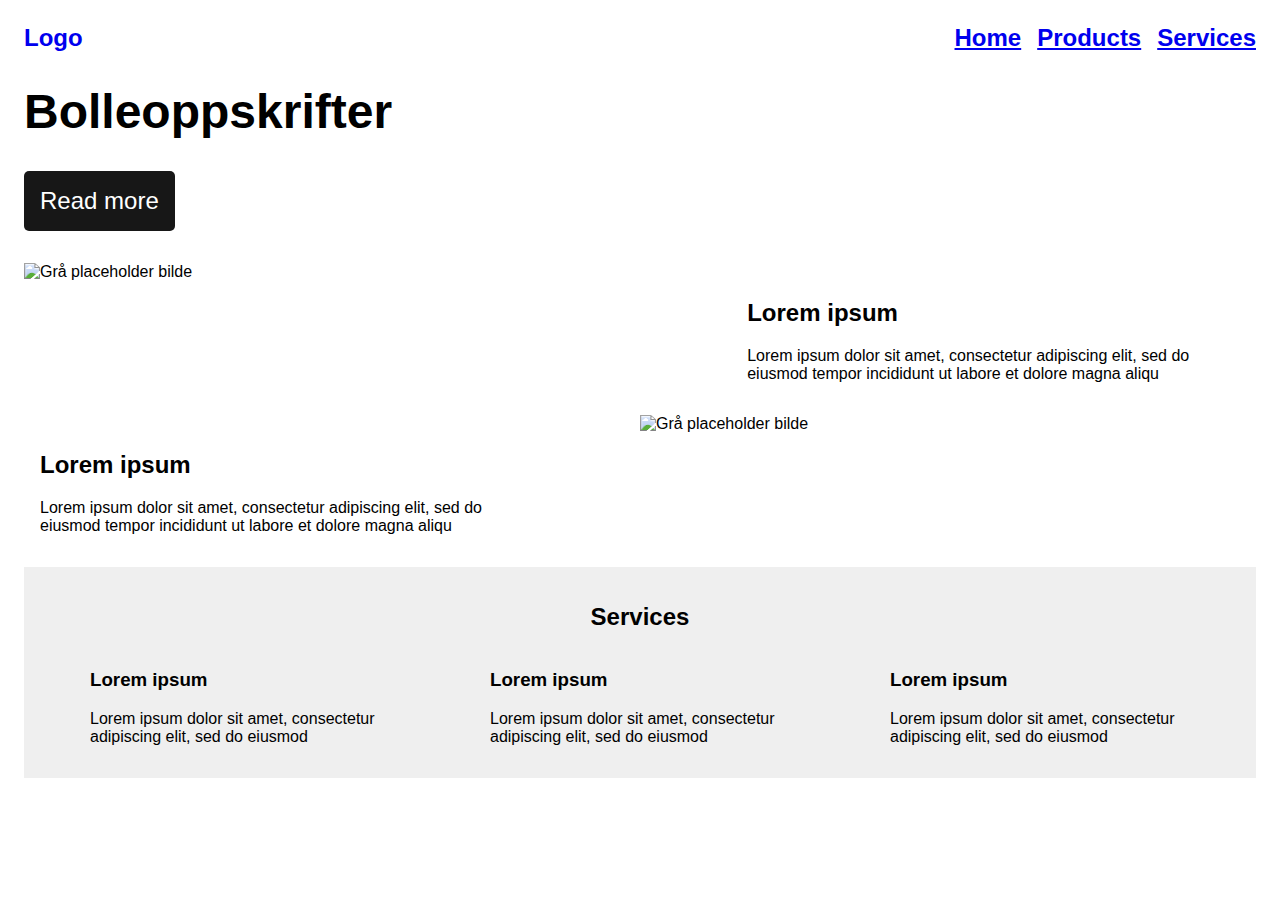
==== index.html @ 72b48a52 "yes" ====
<!DOCTYPE html>
<html lang="en">
<head>
    <meta charset="UTF-8">
    <meta name="viewport" content="width=device-width, initial-scale=1.0">
    <!-- Inkluderer en stilark for normalisering for å sikre at nettstedet ser likt ut på alle nettlesere -->
    <link rel="stylesheet" href="https://necolas.github.io/normalize.css/8.0.1/normalize.css" type="text/css">
    <!-- Inkluderer ikon-stiler for ikoner fra FontAwesome -->
    <link href="css/font/css/fontawesome.css" rel="stylesheet">
    <link href="css/font/css/brands.css" rel="stylesheet">
    <link href="css/font/css/solid.css" rel="stylesheet">
    <!-- Inkluderer nettstedets egen stilark -->
    <link rel="stylesheet" href="css/style.css" type="text/css">
    <title>Bolleoppskrifter</title>
</head>
<body>
    <!-- Hovedbeholderen for nettstedet -->
    <div id="grid-container">
        <header>
            <nav>
                <a href="#" id="logo">Logo</a>
                <div>
                    <!-- Ikon for søkefunksjonen -->
                    <i class="fa-solid fa-magnifying-glass"></i>
                    <!-- Ikon for navigasjonsmenyen på små skjermer -->
                    <i id="ham" class="fa-solid fa-bars"></i>
                </div>
                <ul class="navbar">
                    <!-- Navigasjonsmeny med lenker -->
                    <li><a href="#">Home</a></li>
                    <li><a href="products.html">Products</a></li>
                    <li><a href="#services">Services</a></li>
                </ul>
            </nav>
            
            <section>
                <h1>Bolleoppskrifter</h1>
                <!-- Knapp for å lese mer (for eksempel om bolleoppskrifter) -->
                <a href="#" class="black-btn">Read more</a>
            </section>
        </header>
        <main>
            <!-- Seksjon 1 med en overskrift og en beskrivelse -->
            <section class="flex-section">
                <img src="https://placehold.co/600x400" alt="Grå placeholder bilde">
                <section>
                    <h2>Lorem ipsum</h2>
                    <p>Lorem ipsum dolor sit amet, consectetur adipiscing elit, sed do eiusmod tempor incididunt ut labore et dolore magna aliqu</p>
                </section>    
            </section>
            <!-- Seksjon 2 med en overskrift og en beskrivelse (denne er høyrejustert) -->
            <section class="flex-section right">
                <img src="https://placehold.co/600x400" alt="Grå placeholder bilde">
                <section>
                    <h2>Lorem ipsum</h2>
                    <p>Lorem ipsum dolor sit amet, consectetur adipiscing elit, sed do eiusmod tempor incididunt ut labore et dolore magna aliqu</p>
                </section>
            </section>
            <!-- Seksjon 3 for tjenester med flere artikler -->
            <section id="services">
                <h2>Services</h2>
                <article>
                    <h3>Lorem ipsum</h3>
                    <p>Lorem ipsum dolor sit amet, consectetur adipiscing elit, sed do eiusmod</p>
                </article>
                <article>
                    <h3>Lorem ipsum</h3>
                    <p>Lorem ipsum dolor sit amet, consectetur adipiscing elit, sed do eiusmod</p>
                </article>
                <article>
                    <h3>Lorem ipsum</h3>
                    <p>Lorem ipsum dolor sit amet, consectetur adipiscing elit, sed do eiusmod</p>
                </article>
            </section>
        </main>
        <footer>

        </footer>
    </div>
    <!-- JavaScript-kode for å gjøre navigasjonsmenyen responsiv -->
    <script>
        // Finn navigasjonsmenyen
        let x = document.querySelector(".navbar")
        // Legg til en hendelseslytter for klikk på menyikonet (ham)
        document.getElementById("ham").addEventListener("click", (e) => {
            // Sjekk om navigasjonsmenyen allerede har klassen "responsive"
            if (x.className === "navbar") {
                // Hvis ikke, legg til klassen for responsiv meny
                x.className += " responsive";
            } else {
                // Hvis den allerede har klassen, fjern den for å gjøre menyen skjult
                x.className = "navbar"
            }
        })
    </script>
</body>
</html>
---- css/font/css/brands.css ----
/*!
 * Font Awesome Free 6.4.2 by @fontawesome - https://fontawesome.com
 * License - https://fontawesome.com/license/free (Icons: CC BY 4.0, Fonts: SIL OFL 1.1, Code: MIT License)
 * Copyright 2023 Fonticons, Inc.
 */
:root, :host {
  --fa-style-family-brands: 'Font Awesome 6 Brands';
  --fa-font-brands: normal 400 1em/1 'Font Awesome 6 Brands'; }

@font-face {
  font-family: 'Font Awesome 6 Brands';
  font-style: normal;
  font-weight: 400;
  font-display: block;
  src: url("../webfonts/fa-brands-400.woff2") format("woff2"), url("../webfonts/fa-brands-400.ttf") format("truetype"); }

.fab,
.fa-brands {
  font-weight: 400; }

.fa-monero:before {
  content: "\f3d0"; }

.fa-hooli:before {
  content: "\f427"; }

.fa-yelp:before {
  content: "\f1e9"; }

.fa-cc-visa:before {
  content: "\f1f0"; }

.fa-lastfm:before {
  content: "\f202"; }

.fa-shopware:before {
  content: "\f5b5"; }

.fa-creative-commons-nc:before {
  content: "\f4e8"; }

.fa-aws:before {
  content: "\f375"; }

.fa-redhat:before {
  content: "\f7bc"; }

.fa-yoast:before {
  content: "\f2b1"; }

.fa-cloudflare:before {
  content: "\e07d"; }

.fa-ups:before {
  content: "\f7e0"; }

.fa-wpexplorer:before {
  content: "\f2de"; }

.fa-dyalog:before {
  content: "\f399"; }

.fa-bity:before {
  content: "\f37a"; }

.fa-stackpath:before {
  content: "\f842"; }

.fa-buysellads:before {
  content: "\f20d"; }

.fa-first-order:before {
  content: "\f2b0"; }

.fa-modx:before {
  content: "\f285"; }

.fa-guilded:before {
  content: "\e07e"; }

.fa-vnv:before {
  content: "\f40b"; }

.fa-square-js:before {
  content: "\f3b9"; }

.fa-js-square:before {
  content: "\f3b9"; }

.fa-microsoft:before {
  content: "\f3ca"; }

.fa-qq:before {
  content: "\f1d6"; }

.fa-orcid:before {
  content: "\f8d2"; }

.fa-java:before {
  content: "\f4e4"; }

.fa-invision:before {
  content: "\f7b0"; }

.fa-creative-commons-pd-alt:before {
  content: "\f4ed"; }

.fa-centercode:before {
  content: "\f380"; }

.fa-glide-g:before {
  content: "\f2a6"; }

.fa-drupal:before {
  content: "\f1a9"; }

.fa-hire-a-helper:before {
  content: "\f3b0"; }

.fa-creative-commons-by:before {
  content: "\f4e7"; }

.fa-unity:before {
  content: "\e049"; }

.fa-whmcs:before {
  content: "\f40d"; }

.fa-rocketchat:before {
  content: "\f3e8"; }

.fa-vk:before {
  content: "\f189"; }

.fa-untappd:before {
  content: "\f405"; }

.fa-mailchimp:before {
  content: "\f59e"; }

.fa-css3-alt:before {
  content: "\f38b"; }

.fa-square-reddit:before {
  content: "\f1a2"; }

.fa-reddit-square:before {
  content: "\f1a2"; }

.fa-vimeo-v:before {
  content: "\f27d"; }

.fa-contao:before {
  content: "\f26d"; }

.fa-square-font-awesome:before {
  content: "\e5ad"; }

.fa-deskpro:before {
  content: "\f38f"; }

.fa-sistrix:before {
  content: "\f3ee"; }

.fa-square-instagram:before {
  content: "\e055"; }

.fa-instagram-square:before {
  content: "\e055"; }

.fa-battle-net:before {
  content: "\f835"; }

.fa-the-red-yeti:before {
  content: "\f69d"; }

.fa-square-hacker-news:before {
  content: "\f3af"; }

.fa-hacker-news-square:before {
  content: "\f3af"; }

.fa-edge:before {
  content: "\f282"; }

.fa-threads:before {
  content: "\e618"; }

.fa-napster:before {
  content: "\f3d2"; }

.fa-square-snapchat:before {
  content: "\f2ad"; }

.fa-snapchat-square:before {
  content: "\f2ad"; }

.fa-google-plus-g:before {
  content: "\f0d5"; }

.fa-artstation:before {
  content: "\f77a"; }

.fa-markdown:before {
  content: "\f60f"; }

.fa-sourcetree:before {
  content: "\f7d3"; }

.fa-google-plus:before {
  content: "\f2b3"; }

.fa-diaspora:before {
  content: "\f791"; }

.fa-foursquare:before {
  content: "\f180"; }

.fa-stack-overflow:before {
  content: "\f16c"; }

.fa-github-alt:before {
  content: "\f113"; }

.fa-phoenix-squadron:before {
  content: "\f511"; }

.fa-pagelines:before {
  content: "\f18c"; }

.fa-algolia:before {
  content: "\f36c"; }

.fa-red-river:before {
  content: "\f3e3"; }

.fa-creative-commons-sa:before {
  content: "\f4ef"; }

.fa-safari:before {
  content: "\f267"; }

.fa-google:before {
  content: "\f1a0"; }

.fa-square-font-awesome-stroke:before {
  content: "\f35c"; }

.fa-font-awesome-alt:before {
  content: "\f35c"; }

.fa-atlassian:before {
  content: "\f77b"; }

.fa-linkedin-in:before {
  content: "\f0e1"; }

.fa-digital-ocean:before {
  content: "\f391"; }

.fa-nimblr:before {
  content: "\f5a8"; }

.fa-chromecast:before {
  content: "\f838"; }

.fa-evernote:before {
  content: "\f839"; }

.fa-hacker-news:before {
  content: "\f1d4"; }

.fa-creative-commons-sampling:before {
  content: "\f4f0"; }

.fa-adversal:before {
  content: "\f36a"; }

.fa-creative-commons:before {
  content: "\f25e"; }

.fa-watchman-monitoring:before {
  content: "\e087"; }

.fa-fonticons:before {
  content: "\f280"; }

.fa-weixin:before {
  content: "\f1d7"; }

.fa-shirtsinbulk:before {
  content: "\f214"; }

.fa-codepen:before {
  content: "\f1cb"; }

.fa-git-alt:before {
  content: "\f841"; }

.fa-lyft:before {
  content: "\f3c3"; }

.fa-rev:before {
  content: "\f5b2"; }

.fa-windows:before {
  content: "\f17a"; }

.fa-wizards-of-the-coast:before {
  content: "\f730"; }

.fa-square-viadeo:before {
  content: "\f2aa"; }

.fa-viadeo-square:before {
  content: "\f2aa"; }

.fa-meetup:before {
  content: "\f2e0"; }

.fa-centos:before {
  content: "\f789"; }

.fa-adn:before {
  content: "\f170"; }

.fa-cloudsmith:before {
  content: "\f384"; }

.fa-pied-piper-alt:before {
  content: "\f1a8"; }

.fa-square-dribbble:before {
  content: "\f397"; }

.fa-dribbble-square:before {
  content: "\f397"; }

.fa-codiepie:before {
  content: "\f284"; }

.fa-node:before {
  content: "\f419"; }

.fa-mix:before {
  content: "\f3cb"; }

.fa-steam:before {
  content: "\f1b6"; }

.fa-cc-apple-pay:before {
  content: "\f416"; }

.fa-scribd:before {
  content: "\f28a"; }

.fa-debian:before {
  content: "\e60b"; }

.fa-openid:before {
  content: "\f19b"; }

.fa-instalod:before {
  content: "\e081"; }

.fa-expeditedssl:before {
  content: "\f23e"; }

.fa-sellcast:before {
  content: "\f2da"; }

.fa-square-twitter:before {
  content: "\f081"; }

.fa-twitter-square:before {
  content: "\f081"; }

.fa-r-project:before {
  content: "\f4f7"; }

.fa-delicious:before {
  content: "\f1a5"; }

.fa-freebsd:before {
  content: "\f3a4"; }

.fa-vuejs:before {
  content: "\f41f"; }

.fa-accusoft:before {
  content: "\f369"; }

.fa-ioxhost:before {
  content: "\f208"; }

.fa-fonticons-fi:before {
  content: "\f3a2"; }

.fa-app-store:before {
  content: "\f36f"; }

.fa-cc-mastercard:before {
  content: "\f1f1"; }

.fa-itunes-note:before {
  content: "\f3b5"; }

.fa-golang:before {
  content: "\e40f"; }

.fa-kickstarter:before {
  content: "\f3bb"; }

.fa-grav:before {
  content: "\f2d6"; }

.fa-weibo:before {
  content: "\f18a"; }

.fa-uncharted:before {
  content: "\e084"; }

.fa-firstdraft:before {
  content: "\f3a1"; }

.fa-square-youtube:before {
  content: "\f431"; }

.fa-youtube-square:before {
  content: "\f431"; }

.fa-wikipedia-w:before {
  content: "\f266"; }

.fa-wpressr:before {
  content: "\f3e4"; }

.fa-rendact:before {
  content: "\f3e4"; }

.fa-angellist:before {
  content: "\f209"; }

.fa-galactic-republic:before {
  content: "\f50c"; }

.fa-nfc-directional:before {
  content: "\e530"; }

.fa-skype:before {
  content: "\f17e"; }

.fa-joget:before {
  content: "\f3b7"; }

.fa-fedora:before {
  content: "\f798"; }

.fa-stripe-s:before {
  content: "\f42a"; }

.fa-meta:before {
  content: "\e49b"; }

.fa-laravel:before {
  content: "\f3bd"; }

.fa-hotjar:before {
  content: "\f3b1"; }

.fa-bluetooth-b:before {
  content: "\f294"; }

.fa-sticker-mule:before {
  content: "\f3f7"; }

.fa-creative-commons-zero:before {
  content: "\f4f3"; }

.fa-hips:before {
  content: "\f452"; }

.fa-behance:before {
  content: "\f1b4"; }

.fa-reddit:before {
  content: "\f1a1"; }

.fa-discord:before {
  content: "\f392"; }

.fa-chrome:before {
  content: "\f268"; }

.fa-app-store-ios:before {
  content: "\f370"; }

.fa-cc-discover:before {
  content: "\f1f2"; }

.fa-wpbeginner:before {
  content: "\f297"; }

.fa-confluence:before {
  content: "\f78d"; }

.fa-mdb:before {
  content: "\f8ca"; }

.fa-dochub:before {
  content: "\f394"; }

.fa-accessible-icon:before {
  content: "\f368"; }

.fa-ebay:before {
  content: "\f4f4"; }

.fa-amazon:before {
  content: "\f270"; }

.fa-unsplash:before {
  content: "\e07c"; }

.fa-yarn:before {
  content: "\f7e3"; }

.fa-square-steam:before {
  content: "\f1b7"; }

.fa-steam-square:before {
  content: "\f1b7"; }

.fa-500px:before {
  content: "\f26e"; }

.fa-square-vimeo:before {
  content: "\f194"; }

.fa-vimeo-square:before {
  content: "\f194"; }

.fa-asymmetrik:before {
  content: "\f372"; }

.fa-font-awesome:before {
  content: "\f2b4"; }

.fa-font-awesome-flag:before {
  content: "\f2b4"; }

.fa-font-awesome-logo-full:before {
  content: "\f2b4"; }

.fa-gratipay:before {
  content: "\f184"; }

.fa-apple:before {
  content: "\f179"; }

.fa-hive:before {
  content: "\e07f"; }

.fa-gitkraken:before {
  content: "\f3a6"; }

.fa-keybase:before {
  content: "\f4f5"; }

.fa-apple-pay:before {
  content: "\f415"; }

.fa-padlet:before {
  content: "\e4a0"; }

.fa-amazon-pay:before {
  content: "\f42c"; }

.fa-square-github:before {
  content: "\f092"; }

.fa-github-square:before {
  content: "\f092"; }

.fa-stumbleupon:before {
  content: "\f1a4"; }

.fa-fedex:before {
  content: "\f797"; }

.fa-phoenix-framework:before {
  content: "\f3dc"; }

.fa-shopify:before {
  content: "\e057"; }

.fa-neos:before {
  content: "\f612"; }

.fa-square-threads:before {
  content: "\e619"; }

.fa-hackerrank:before {
  content: "\f5f7"; }

.fa-researchgate:before {
  content: "\f4f8"; }

.fa-swift:before {
  content: "\f8e1"; }

.fa-angular:before {
  content: "\f420"; }

.fa-speakap:before {
  content: "\f3f3"; }

.fa-angrycreative:before {
  content: "\f36e"; }

.fa-y-combinator:before {
  content: "\f23b"; }

.fa-empire:before {
  content: "\f1d1"; }

.fa-envira:before {
  content: "\f299"; }

.fa-square-gitlab:before {
  content: "\e5ae"; }

.fa-gitlab-square:before {
  content: "\e5ae"; }

.fa-studiovinari:before {
  content: "\f3f8"; }

.fa-pied-piper:before {
  content: "\f2ae"; }

.fa-wordpress:before {
  content: "\f19a"; }

.fa-product-hunt:before {
  content: "\f288"; }

.fa-firefox:before {
  content: "\f269"; }

.fa-linode:before {
  content: "\f2b8"; }

.fa-goodreads:before {
  content: "\f3a8"; }

.fa-square-odnoklassniki:before {
  content: "\f264"; }

.fa-odnoklassniki-square:before {
  content: "\f264"; }

.fa-jsfiddle:before {
  content: "\f1cc"; }

.fa-sith:before {
  content: "\f512"; }

.fa-themeisle:before {
  content: "\f2b2"; }

.fa-page4:before {
  content: "\f3d7"; }

.fa-hashnode:before {
  content: "\e499"; }

.fa-react:before {
  content: "\f41b"; }

.fa-cc-paypal:before {
  content: "\f1f4"; }

.fa-squarespace:before {
  content: "\f5be"; }

.fa-cc-stripe:before {
  content: "\f1f5"; }

.fa-creative-commons-share:before {
  content: "\f4f2"; }

.fa-bitcoin:before {
  content: "\f379"; }

.fa-keycdn:before {
  content: "\f3ba"; }

.fa-opera:before {
  content: "\f26a"; }

.fa-itch-io:before {
  content: "\f83a"; }

.fa-umbraco:before {
  content: "\f8e8"; }

.fa-galactic-senate:before {
  content: "\f50d"; }

.fa-ubuntu:before {
  content: "\f7df"; }

.fa-draft2digital:before {
  content: "\f396"; }

.fa-stripe:before {
  content: "\f429"; }

.fa-houzz:before {
  content: "\f27c"; }

.fa-gg:before {
  content: "\f260"; }

.fa-dhl:before {
  content: "\f790"; }

.fa-square-pinterest:before {
  content: "\f0d3"; }

.fa-pinterest-square:before {
  content: "\f0d3"; }

.fa-xing:before {
  content: "\f168"; }

.fa-blackberry:before {
  content: "\f37b"; }

.fa-creative-commons-pd:before {
  content: "\f4ec"; }

.fa-playstation:before {
  content: "\f3df"; }

.fa-quinscape:before {
  content: "\f459"; }

.fa-less:before {
  content: "\f41d"; }

.fa-blogger-b:before {
  content: "\f37d"; }

.fa-opencart:before {
  content: "\f23d"; }

.fa-vine:before {
  content: "\f1ca"; }

.fa-paypal:before {
  content: "\f1ed"; }

.fa-gitlab:before {
  content: "\f296"; }

.fa-typo3:before {
  content: "\f42b"; }

.fa-reddit-alien:before {
  content: "\f281"; }

.fa-yahoo:before {
  content: "\f19e"; }

.fa-dailymotion:before {
  content: "\e052"; }

.fa-affiliatetheme:before {
  content: "\f36b"; }

.fa-pied-piper-pp:before {
  content: "\f1a7"; }

.fa-bootstrap:before {
  content: "\f836"; }

.fa-odnoklassniki:before {
  content: "\f263"; }

.fa-nfc-symbol:before {
  content: "\e531"; }

.fa-ethereum:before {
  content: "\f42e"; }

.fa-speaker-deck:before {
  content: "\f83c"; }

.fa-creative-commons-nc-eu:before {
  content: "\f4e9"; }

.fa-patreon:before {
  content: "\f3d9"; }

.fa-avianex:before {
  content: "\f374"; }

.fa-ello:before {
  content: "\f5f1"; }

.fa-gofore:before {
  content: "\f3a7"; }

.fa-bimobject:before {
  content: "\f378"; }

.fa-facebook-f:before {
  content: "\f39e"; }

.fa-square-google-plus:before {
  content: "\f0d4"; }

.fa-google-plus-square:before {
  content: "\f0d4"; }

.fa-mandalorian:before {
  content: "\f50f"; }

.fa-first-order-alt:before {
  content: "\f50a"; }

.fa-osi:before {
  content: "\f41a"; }

.fa-google-wallet:before {
  content: "\f1ee"; }

.fa-d-and-d-beyond:before {
  content: "\f6ca"; }

.fa-periscope:before {
  content: "\f3da"; }

.fa-fulcrum:before {
  content: "\f50b"; }

.fa-cloudscale:before {
  content: "\f383"; }

.fa-forumbee:before {
  content: "\f211"; }

.fa-mizuni:before {
  content: "\f3cc"; }

.fa-schlix:before {
  content: "\f3ea"; }

.fa-square-xing:before {
  content: "\f169"; }

.fa-xing-square:before {
  content: "\f169"; }

.fa-bandcamp:before {
  content: "\f2d5"; }

.fa-wpforms:before {
  content: "\f298"; }

.fa-cloudversify:before {
  content: "\f385"; }

.fa-usps:before {
  content: "\f7e1"; }

.fa-megaport:before {
  content: "\f5a3"; }

.fa-magento:before {
  content: "\f3c4"; }

.fa-spotify:before {
  content: "\f1bc"; }

.fa-optin-monster:before {
  content: "\f23c"; }

.fa-fly:before {
  content: "\f417"; }

.fa-aviato:before {
  content: "\f421"; }

.fa-itunes:before {
  content: "\f3b4"; }

.fa-cuttlefish:before {
  content: "\f38c"; }

.fa-blogger:before {
  content: "\f37c"; }

.fa-flickr:before {
  content: "\f16e"; }

.fa-viber:before {
  content: "\f409"; }

.fa-soundcloud:before {
  content: "\f1be"; }

.fa-digg:before {
  content: "\f1a6"; }

.fa-tencent-weibo:before {
  content: "\f1d5"; }

.fa-symfony:before {
  content: "\f83d"; }

.fa-maxcdn:before {
  content: "\f136"; }

.fa-etsy:before {
  content: "\f2d7"; }

.fa-facebook-messenger:before {
  content: "\f39f"; }

.fa-audible:before {
  content: "\f373"; }

.fa-think-peaks:before {
  content: "\f731"; }

.fa-bilibili:before {
  content: "\e3d9"; }

.fa-erlang:before {
  content: "\f39d"; }

.fa-x-twitter:before {
  content: "\e61b"; }

.fa-cotton-bureau:before {
  content: "\f89e"; }

.fa-dashcube:before {
  content: "\f210"; }

.fa-42-group:before {
  content: "\e080"; }

.fa-innosoft:before {
  content: "\e080"; }

.fa-stack-exchange:before {
  content: "\f18d"; }

.fa-elementor:before {
  content: "\f430"; }

.fa-square-pied-piper:before {
  content: "\e01e"; }

.fa-pied-piper-square:before {
  content: "\e01e"; }

.fa-creative-commons-nd:before {
  content: "\f4eb"; }

.fa-palfed:before {
  content: "\f3d8"; }

.fa-superpowers:before {
  content: "\f2dd"; }

.fa-resolving:before {
  content: "\f3e7"; }

.fa-xbox:before {
  content: "\f412"; }

.fa-searchengin:before {
  content: "\f3eb"; }

.fa-tiktok:before {
  content: "\e07b"; }

.fa-square-facebook:before {
  content: "\f082"; }

.fa-facebook-square:before {
  content: "\f082"; }

.fa-renren:before {
  content: "\f18b"; }

.fa-linux:before {
  content: "\f17c"; }

.fa-glide:before {
  content: "\f2a5"; }

.fa-linkedin:before {
  content: "\f08c"; }

.fa-hubspot:before {
  content: "\f3b2"; }

.fa-deploydog:before {
  content: "\f38e"; }

.fa-twitch:before {
  content: "\f1e8"; }

.fa-ravelry:before {
  content: "\f2d9"; }

.fa-mixer:before {
  content: "\e056"; }

.fa-square-lastfm:before {
  content: "\f203"; }

.fa-lastfm-square:before {
  content: "\f203"; }

.fa-vimeo:before {
  content: "\f40a"; }

.fa-mendeley:before {
  content: "\f7b3"; }

.fa-uniregistry:before {
  content: "\f404"; }

.fa-figma:before {
  content: "\f799"; }

.fa-creative-commons-remix:before {
  content: "\f4ee"; }

.fa-cc-amazon-pay:before {
  content: "\f42d"; }

.fa-dropbox:before {
  content: "\f16b"; }

.fa-instagram:before {
  content: "\f16d"; }

.fa-cmplid:before {
  content: "\e360"; }

.fa-facebook:before {
  content: "\f09a"; }

.fa-gripfire:before {
  content: "\f3ac"; }

.fa-jedi-order:before {
  content: "\f50e"; }

.fa-uikit:before {
  content: "\f403"; }

.fa-fort-awesome-alt:before {
  content: "\f3a3"; }

.fa-phabricator:before {
  content: "\f3db"; }

.fa-ussunnah:before {
  content: "\f407"; }

.fa-earlybirds:before {
  content: "\f39a"; }

.fa-trade-federation:before {
  content: "\f513"; }

.fa-autoprefixer:before {
  content: "\f41c"; }

.fa-whatsapp:before {
  content: "\f232"; }

.fa-slideshare:before {
  content: "\f1e7"; }

.fa-google-play:before {
  content: "\f3ab"; }

.fa-viadeo:before {
  content: "\f2a9"; }

.fa-line:before {
  content: "\f3c0"; }

.fa-google-drive:before {
  content: "\f3aa"; }

.fa-servicestack:before {
  content: "\f3ec"; }

.fa-simplybuilt:before {
  content: "\f215"; }

.fa-bitbucket:before {
  content: "\f171"; }

.fa-imdb:before {
  content: "\f2d8"; }

.fa-deezer:before {
  content: "\e077"; }

.fa-raspberry-pi:before {
  content: "\f7bb"; }

.fa-jira:before {
  content: "\f7b1"; }

.fa-docker:before {
  content: "\f395"; }

.fa-screenpal:before {
  content: "\e570"; }

.fa-bluetooth:before {
  content: "\f293"; }

.fa-gitter:before {
  content: "\f426"; }

.fa-d-and-d:before {
  content: "\f38d"; }

.fa-microblog:before {
  content: "\e01a"; }

.fa-cc-diners-club:before {
  content: "\f24c"; }

.fa-gg-circle:before {
  content: "\f261"; }

.fa-pied-piper-hat:before {
  content: "\f4e5"; }

.fa-kickstarter-k:before {
  content: "\f3bc"; }

.fa-yandex:before {
  content: "\f413"; }

.fa-readme:before {
  content: "\f4d5"; }

.fa-html5:before {
  content: "\f13b"; }

.fa-sellsy:before {
  content: "\f213"; }

.fa-sass:before {
  content: "\f41e"; }

.fa-wirsindhandwerk:before {
  content: "\e2d0"; }

.fa-wsh:before {
  content: "\e2d0"; }

.fa-buromobelexperte:before {
  content: "\f37f"; }

.fa-salesforce:before {
  content: "\f83b"; }

.fa-octopus-deploy:before {
  content: "\e082"; }

.fa-medapps:before {
  content: "\f3c6"; }

.fa-ns8:before {
  content: "\f3d5"; }

.fa-pinterest-p:before {
  content: "\f231"; }

.fa-apper:before {
  content: "\f371"; }

.fa-fort-awesome:before {
  content: "\f286"; }

.fa-waze:before {
  content: "\f83f"; }

.fa-cc-jcb:before {
  content: "\f24b"; }

.fa-snapchat:before {
  content: "\f2ab"; }

.fa-snapchat-ghost:before {
  content: "\f2ab"; }

.fa-fantasy-flight-games:before {
  content: "\f6dc"; }

.fa-rust:before {
  content: "\e07a"; }

.fa-wix:before {
  content: "\f5cf"; }

.fa-square-behance:before {
  content: "\f1b5"; }

.fa-behance-square:before {
  content: "\f1b5"; }

.fa-supple:before {
  content: "\f3f9"; }

.fa-rebel:before {
  content: "\f1d0"; }

.fa-css3:before {
  content: "\f13c"; }

.fa-staylinked:before {
  content: "\f3f5"; }

.fa-kaggle:before {
  content: "\f5fa"; }

.fa-space-awesome:before {
  content: "\e5ac"; }

.fa-deviantart:before {
  content: "\f1bd"; }

.fa-cpanel:before {
  content: "\f388"; }

.fa-goodreads-g:before {
  content: "\f3a9"; }

.fa-square-git:before {
  content: "\f1d2"; }

.fa-git-square:before {
  content: "\f1d2"; }

.fa-square-tumblr:before {
  content: "\f174"; }

.fa-tumblr-square:before {
  content: "\f174"; }

.fa-trello:before {
  content: "\f181"; }

.fa-creative-commons-nc-jp:before {
  content: "\f4ea"; }

.fa-get-pocket:before {
  content: "\f265"; }

.fa-perbyte:before {
  content: "\e083"; }

.fa-grunt:before {
  content: "\f3ad"; }

.fa-weebly:before {
  content: "\f5cc"; }

.fa-connectdevelop:before {
  content: "\f20e"; }

.fa-leanpub:before {
  content: "\f212"; }

.fa-black-tie:before {
  content: "\f27e"; }

.fa-themeco:before {
  content: "\f5c6"; }

.fa-python:before {
  content: "\f3e2"; }

.fa-android:before {
  content: "\f17b"; }

.fa-bots:before {
  content: "\e340"; }

.fa-free-code-camp:before {
  content: "\f2c5"; }

.fa-hornbill:before {
  content: "\f592"; }

.fa-js:before {
  content: "\f3b8"; }

.fa-ideal:before {
  content: "\e013"; }

.fa-git:before {
  content: "\f1d3"; }

.fa-dev:before {
  content: "\f6cc"; }

.fa-sketch:before {
  content: "\f7c6"; }

.fa-yandex-international:before {
  content: "\f414"; }

.fa-cc-amex:before {
  content: "\f1f3"; }

.fa-uber:before {
  content: "\f402"; }

.fa-github:before {
  content: "\f09b"; }

.fa-php:before {
  content: "\f457"; }

.fa-alipay:before {
  content: "\f642"; }

.fa-youtube:before {
  content: "\f167"; }

.fa-skyatlas:before {
  content: "\f216"; }

.fa-firefox-browser:before {
  content: "\e007"; }

.fa-replyd:before {
  content: "\f3e6"; }

.fa-suse:before {
  content: "\f7d6"; }

.fa-jenkins:before {
  content: "\f3b6"; }

.fa-twitter:before {
  content: "\f099"; }

.fa-rockrms:before {
  content: "\f3e9"; }

.fa-pinterest:before {
  content: "\f0d2"; }

.fa-buffer:before {
  content: "\f837"; }

.fa-npm:before {
  content: "\f3d4"; }

.fa-yammer:before {
  content: "\f840"; }

.fa-btc:before {
  content: "\f15a"; }

.fa-dribbble:before {
  content: "\f17d"; }

.fa-stumbleupon-circle:before {
  content: "\f1a3"; }

.fa-internet-explorer:before {
  content: "\f26b"; }

.fa-stubber:before {
  content: "\e5c7"; }

.fa-telegram:before {
  content: "\f2c6"; }

.fa-telegram-plane:before {
  content: "\f2c6"; }

.fa-old-republic:before {
  content: "\f510"; }

.fa-odysee:before {
  content: "\e5c6"; }

.fa-square-whatsapp:before {
  content: "\f40c"; }

.fa-whatsapp-square:before {
  content: "\f40c"; }

.fa-node-js:before {
  content: "\f3d3"; }

.fa-edge-legacy:before {
  content: "\e078"; }

.fa-slack:before {
  content: "\f198"; }

.fa-slack-hash:before {
  content: "\f198"; }

.fa-medrt:before {
  content: "\f3c8"; }

.fa-usb:before {
  content: "\f287"; }

.fa-tumblr:before {
  content: "\f173"; }

.fa-vaadin:before {
  content: "\f408"; }

.fa-quora:before {
  content: "\f2c4"; }

.fa-square-x-twitter:before {
  content: "\e61a"; }

.fa-reacteurope:before {
  content: "\f75d"; }

.fa-medium:before {
  content: "\f23a"; }

.fa-medium-m:before {
  content: "\f23a"; }

.fa-amilia:before {
  content: "\f36d"; }

.fa-mixcloud:before {
  content: "\f289"; }

.fa-flipboard:before {
  content: "\f44d"; }

.fa-viacoin:before {
  content: "\f237"; }

.fa-critical-role:before {
  content: "\f6c9"; }

.fa-sitrox:before {
  content: "\e44a"; }

.fa-discourse:before {
  content: "\f393"; }

.fa-joomla:before {
  content: "\f1aa"; }

.fa-mastodon:before {
  content: "\f4f6"; }

.fa-airbnb:before {
  content: "\f834"; }

.fa-wolf-pack-battalion:before {
  content: "\f514"; }

.fa-buy-n-large:before {
  content: "\f8a6"; }

.fa-gulp:before {
  content: "\f3ae"; }

.fa-creative-commons-sampling-plus:before {
  content: "\f4f1"; }

.fa-strava:before {
  content: "\f428"; }

.fa-ember:before {
  content: "\f423"; }

.fa-canadian-maple-leaf:before {
  content: "\f785"; }

.fa-teamspeak:before {
  content: "\f4f9"; }

.fa-pushed:before {
  content: "\f3e1"; }

.fa-wordpress-simple:before {
  content: "\f411"; }

.fa-nutritionix:before {
  content: "\f3d6"; }

.fa-wodu:before {
  content: "\e088"; }

.fa-google-pay:before {
  content: "\e079"; }

.fa-intercom:before {
  content: "\f7af"; }

.fa-zhihu:before {
  content: "\f63f"; }

.fa-korvue:before {
  content: "\f42f"; }

.fa-pix:before {
  content: "\e43a"; }

.fa-steam-symbol:before {
  content: "\f3f6"; }
---- css/font/css/solid.css ----
/*!
 * Font Awesome Free 6.4.2 by @fontawesome - https://fontawesome.com
 * License - https://fontawesome.com/license/free (Icons: CC BY 4.0, Fonts: SIL OFL 1.1, Code: MIT License)
 * Copyright 2023 Fonticons, Inc.
 */
:root, :host {
  --fa-style-family-classic: 'Font Awesome 6 Free';
  --fa-font-solid: normal 900 1em/1 'Font Awesome 6 Free'; }

@font-face {
  font-family: 'Font Awesome 6 Free';
  font-style: normal;
  font-weight: 900;
  font-display: block;
  src: url("../webfonts/fa-solid-900.woff2") format("woff2"), url("../webfonts/fa-solid-900.ttf") format("truetype"); }

.fas,
.fa-solid {
  font-weight: 900; }
---- css/style.css ----
/* Setter standard skrifttype for hele nettsiden */
body {
    font-family: Arial, Helvetica, sans-serif;
}

/* Definerer et grid-container som inneholder header, main og footer */
#grid-container {
    display: grid;
    grid-template-areas: "header" "main" "footer";
}

/* Legger til litt padding til header, main og footer for mellomrom */
header, main, footer {
    padding: 1rem;
}

/* Styler header-seksjonen */
header {
    font-size: 1.5rem;
    font-weight: 600;
    grid-area: header;
}

/* Gjør navigasjonselementene i header til flexbokser som er justert mellomrom og til høyre */
header nav {
    display: flex;
    justify-content: space-between;
    position: relative;
}

/* Gjør logo-lenken uten understrek */
#logo {
    text-decoration: none;
}

/* Skjuler standard navigasjonsmeny */
.navbar {
    display: none;
}

/* Styler responsiv navigasjonsmeny */
.responsive {
    display: flex;
    flex-direction: column;
    position: absolute;
    background-color: #242424;
    margin: 0;
    padding: 0;
    top: 40px;
    width: 100%;
    list-style: none;
}

.responsive a {
    color: #fff;
    display: inline-block;
    padding: 1rem;
    text-decoration: none;
}

/* Styler en svart knapp */
.black-btn {
    display: inline-block;
    padding: 1rem;
    text-decoration: none;
    background-color: #171717;
    color: #fff;
    border-radius: 5px;
    font-weight: 400;
}

/* Styler main-seksjonen i gridet */
main {
    grid-area: main;
}

/* Setter bredden til bilder inni main-seksjonen til 100% */
main section img {
    width: 100%;
}

/* Styler footer-seksjonen i gridet */
footer {
    grid-area: footer;
}

/* Styler tjeneste-seksjonen med flexbokser og bakgrunnsfarge */
#services {
    display: flex;
    flex-direction: row;
    flex-wrap: wrap;
    background-color: #efefef;
    padding: 1rem;
    justify-content: space-around;
}

#services h2 {
    width: 100%;
    text-align: center;
}

#services article {
    max-width: 300px;
    width: 100%;
    min-width: 200px;
}

/* Mediestørrelsesregel for skjermer som er bredere enn 600px */
@media only screen and (min-width: 600px) {
    /* Endrer grid-malen for bredere skjermer */
    #grid-container {
        grid-template-areas: "header header header" "main main main" "footer footer footer";
    }

    /* Viser den skjulte navigasjonsmenyen og skjuler menyikoner */
    .navbar {
        display: flex;
        flex-direction: row;
        gap: 1rem;
        list-style: none;
        margin: 0;
    }

    /* Skjuler menyikoner i header */
    #ham, .fa-magnifying-glass {
        display: none;
    }

    /* Gjør flex-seksjoner som viser bilder og tekst ved siden av hverandre med mellomrom */
    .flex-section {
        display: flex;
        flex-direction: row;
        justify-content: space-between;
    }

    /* Reduserer bildenes bredde til 50% i flex-seksjoner */
    .flex-section img {
        width: 50%;
    }

    /* Legger til litt mellomrom og justering i flex-seksjoner */
    .flex-section section {
        padding: 1rem;
        width: 40%;
        align-self: center;
    }

    /* Endrer rekkefølgen av bilde og tekst i høyrejusterte seksjoner */
    .right img {
        order: 1;
    }
}
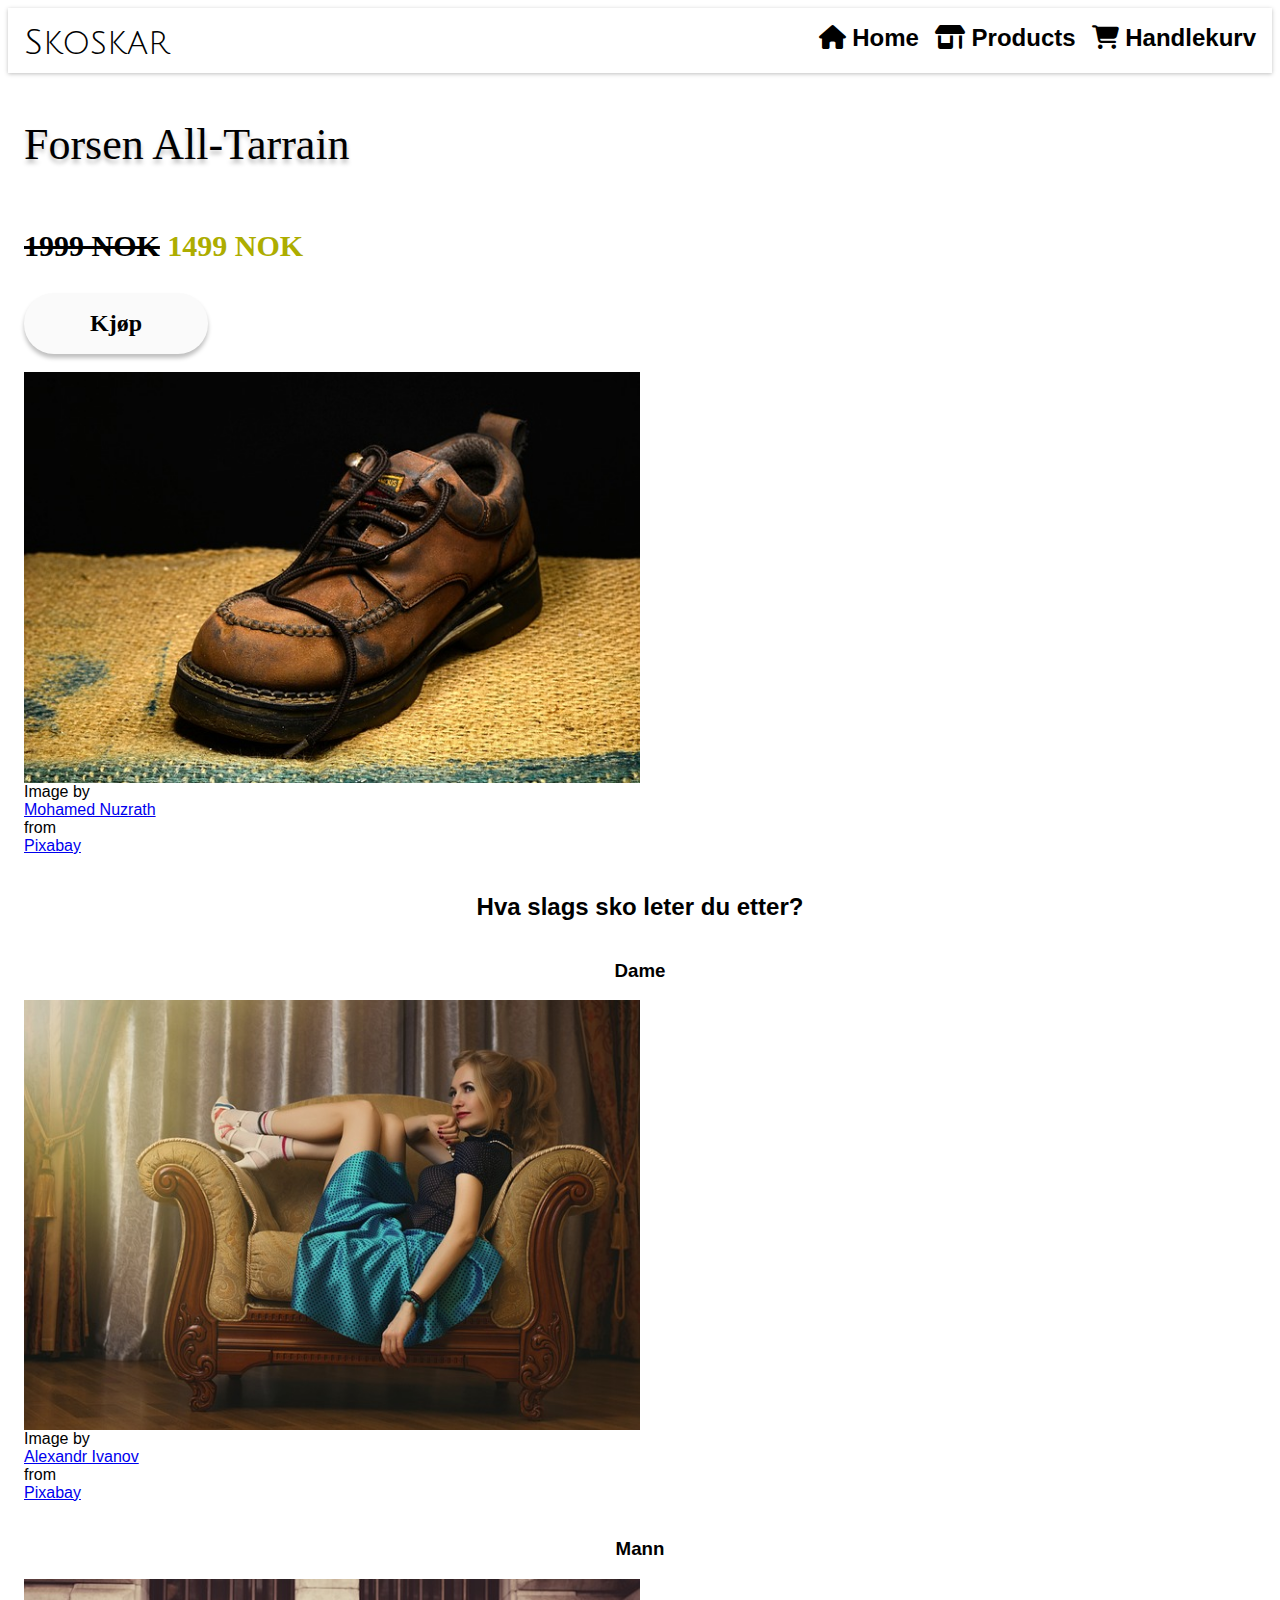
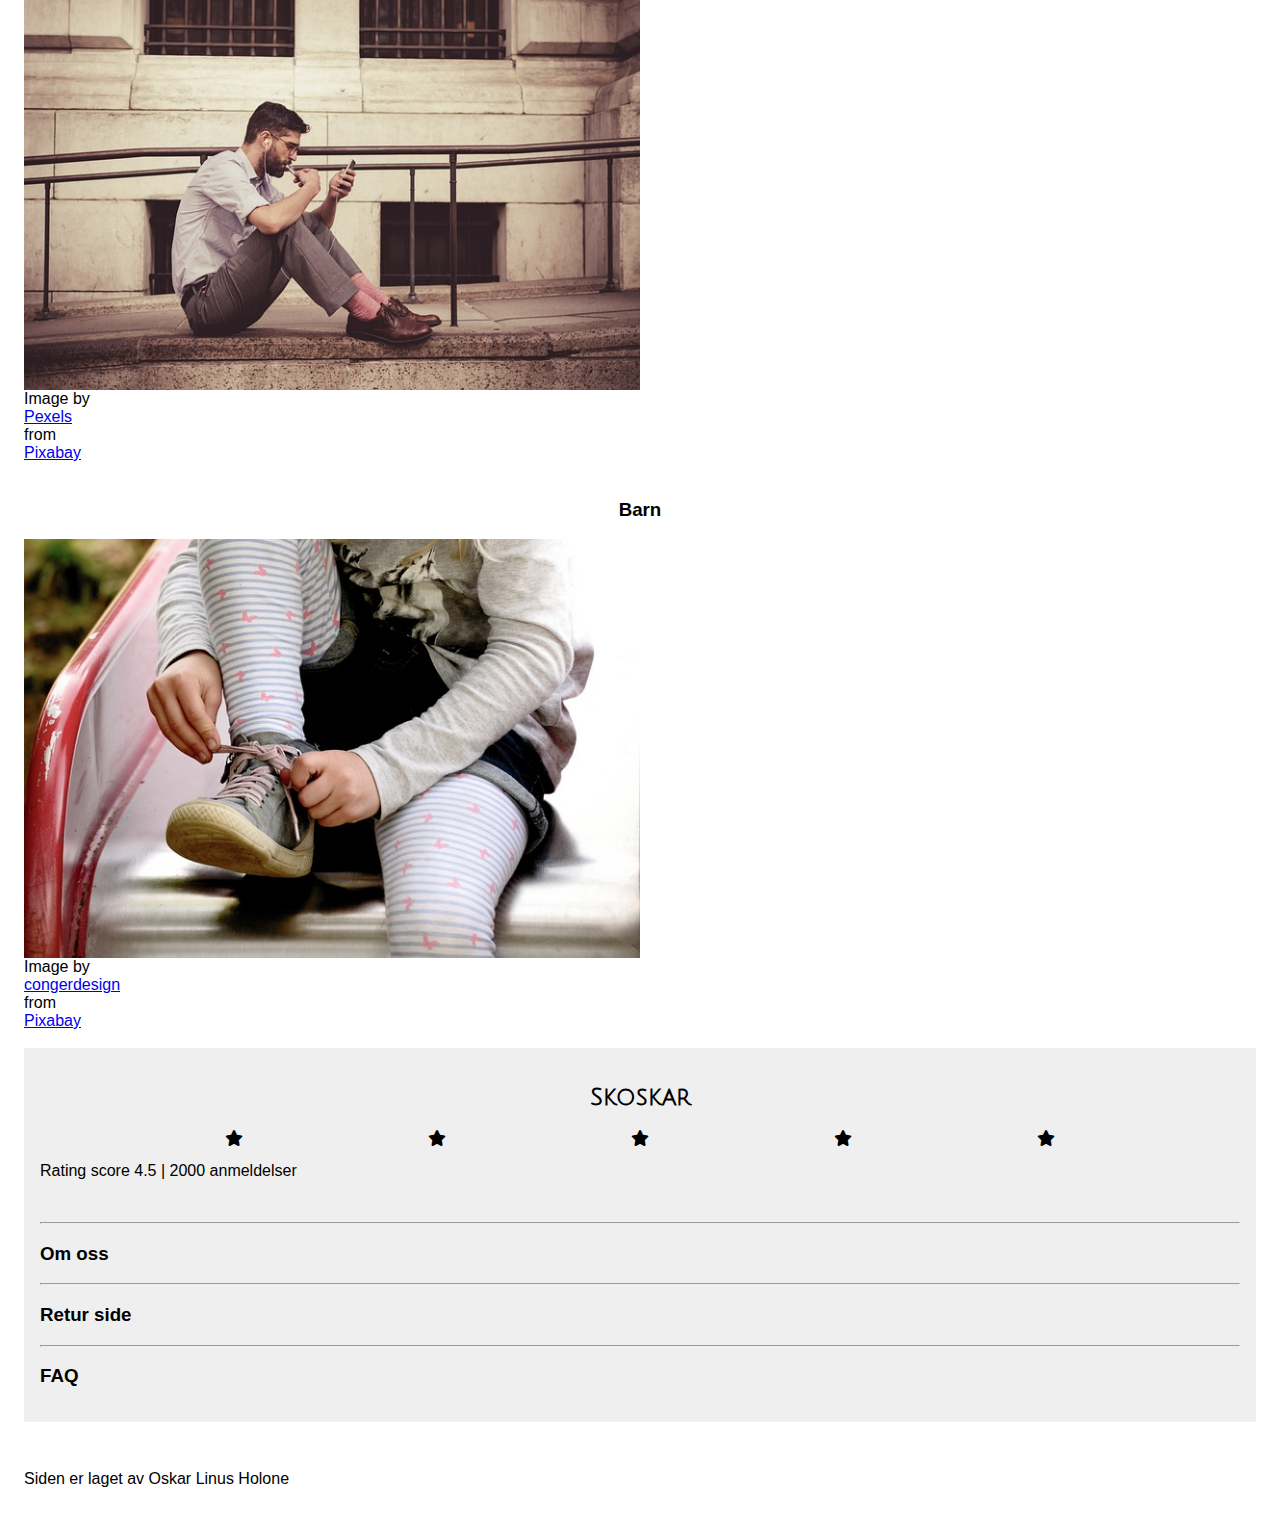
==== commit 8fceb9d5: "Gjorde meg ferdig med oblig 3" ====
--- a/index.html
+++ b/index.html
@@ -9,16 +9,20 @@
     <link href="css/font/css/fontawesome.css" rel="stylesheet">
     <link href="css/font/css/brands.css" rel="stylesheet">
     <link href="css/font/css/solid.css" rel="stylesheet">
+    <!-- Importerte fonter fra Google fonts -->
+    <link rel="preconnect" href="https://fonts.googleapis.com">
+    <link rel="preconnect" href="https://fonts.gstatic.com" crossorigin>
+    <link href="https://fonts.googleapis.com/css2?family=Julius+Sans+One&display=swap" rel="stylesheet">
     <!-- Inkluderer nettstedets egen stilark -->
     <link rel="stylesheet" href="css/style.css" type="text/css">
-    <title>Bolleoppskrifter</title>
+    <title>Skoskar</title>
 </head>
 <body>
     <!-- Hovedbeholderen for nettstedet -->
     <div id="grid-container">
         <header>
             <nav>
-                <a href="#" id="logo">Logo</a>
+                <a href="index.html" id="logo">Skoskar</a>
                 <div>
                     <!-- Ikon for søkefunksjonen -->
                     <i class="fa-solid fa-magnifying-glass"></i>
@@ -27,54 +31,69 @@
                 </div>
                 <ul class="navbar">
                     <!-- Navigasjonsmeny med lenker -->
-                    <li><a href="#">Home</a></li>
-                    <li><a href="products.html">Products</a></li>
-                    <li><a href="#services">Services</a></li>
+                    <li><a href="index.html"><i class="fa-solid fa-house"></i> Home</a></li>
+                    <li><a href="product.html"><i class="fa-solid fa-shop"></i> Products</a></li>
+                    <li><a href="shoppingcart.html"><i class="fa-regular fa-cart-shopping"></i> Handlekurv</a></li>
                 </ul>
             </nav>
-            
-            <section>
-                <h1>Bolleoppskrifter</h1>
-                <!-- Knapp for å lese mer (for eksempel om bolleoppskrifter) -->
-                <a href="#" class="black-btn">Read more</a>
-            </section>
-        </header>
+        </header>   
         <main>
             <!-- Seksjon 1 med en overskrift og en beskrivelse -->
+            
+                <section class="flex-section">
+                    <h1 id="sale">Forsen All-Tarrain</h1>
+                    <h3 id="sale-price" style="color: rgb(173, 173, 0);"><s style="color: black;">1999 NOK</s> 1499 NOK</h3>
+                    <a href="product.html" style="text-decoration: none;" class="btn-white">Kjøp</a>
+                    <br>
+                    <img src="img/boot-250012_640.jpg" alt="Grå placeholder bilde">
+                    Image by <a href="https://pixabay.com/users/nuzree-27365/?utm_source=link-attribution&utm_medium=referral&utm_campaign=image&utm_content=250012">Mohamed Nuzrath</a> from <a href="https://pixabay.com//?utm_source=link-attribution&utm_medium=referral&utm_campaign=image&utm_content=250012">Pixabay</a>
+                </section>
+            <br>
+            <h2 style="text-align: center;">Hva slags sko leter du etter?</h2>
+                <section class="flex-section">
+                <h3 style="text-align: center;">Dame</h3>
+                <img src="img/pin-up-2171312_640.jpg" alt="Grå placeholder bilde">  
+                Image by <a href="https://pixabay.com/users/whitedaemon-1982503/?utm_source=link-attribution&utm_medium=referral&utm_campaign=image&utm_content=2171312">Alexandr Ivanov</a> from <a href="https://pixabay.com//?utm_source=link-attribution&utm_medium=referral&utm_campaign=image&utm_content=2171312">Pixabay</a>
+            </section>            
+            <br>
             <section class="flex-section">
-                <img src="https://placehold.co/600x400" alt="Grå placeholder bilde">
-                <section>
-                    <h2>Lorem ipsum</h2>
-                    <p>Lorem ipsum dolor sit amet, consectetur adipiscing elit, sed do eiusmod tempor incididunt ut labore et dolore magna aliqu</p>
-                </section>    
+                <h3 style="text-align: center;">Mann</h3>
+                <img src="img/brown-leather-shoes-1842606_640.jpg" alt="Grå placeholder bilde"> 
+                Image by <a href="https://pixabay.com/users/pexels-2286921/?utm_source=link-attribution&utm_medium=referral&utm_campaign=image&utm_content=1842606">Pexels</a> from <a href="https://pixabay.com//?utm_source=link-attribution&utm_medium=referral&utm_campaign=image&utm_content=1842606">Pixabay</a>
             </section>
+            <br>
             <!-- Seksjon 2 med en overskrift og en beskrivelse (denne er høyrejustert) -->
-            <section class="flex-section right">
-                <img src="https://placehold.co/600x400" alt="Grå placeholder bilde">
-                <section>
-                    <h2>Lorem ipsum</h2>
-                    <p>Lorem ipsum dolor sit amet, consectetur adipiscing elit, sed do eiusmod tempor incididunt ut labore et dolore magna aliqu</p>
-                </section>
+            <section class="flex-section">
+                <h3 style="text-align: center;">Barn</h3>
+                <img src="img/child-4818426_640.jpg" alt="Grå placeholder bilde">
+                Image by <a href="https://pixabay.com/users/congerdesign-509903/?utm_source=link-attribution&utm_medium=referral&utm_campaign=image&utm_content=4818426">congerdesign</a> from <a href="https://pixabay.com//?utm_source=link-attribution&utm_medium=referral&utm_campaign=image&utm_content=4818426">Pixabay</a>
             </section>
+            <br>
+
             <!-- Seksjon 3 for tjenester med flere artikler -->
             <section id="services">
-                <h2>Services</h2>
-                <article>
-                    <h3>Lorem ipsum</h3>
-                    <p>Lorem ipsum dolor sit amet, consectetur adipiscing elit, sed do eiusmod</p>
-                </article>
-                <article>
-                    <h3>Lorem ipsum</h3>
-                    <p>Lorem ipsum dolor sit amet, consectetur adipiscing elit, sed do eiusmod</p>
-                </article>
-                <article>
-                    <h3>Lorem ipsum</h3>
-                    <p>Lorem ipsum dolor sit amet, consectetur adipiscing elit, sed do eiusmod</p>
-                </article>
+                <h2 style="font-family:'Julius Sans One', sans-serif;">Skoskar</h2>
+                <section class="flex-section" style="align-items: center; flex-direction: row;">
+                    <i class="fa-solid fa-star"></i>
+                    <i class="fa-solid fa-star"></i>
+                    <i class="fa-solid fa-star"></i>
+                    <i class="fa-solid fa-star"></i>
+                    <i class="fa-solid fa-star"></i>
+                </section>
+                
+                <p>Rating score 4.5 | 2000 anmeldelser</p>
+                <br>
+                <hr>
+                <h3>Om oss</h3>
+                <hr>
+                <h3>Retur side</h3>
+                <hr>
+                <h3>FAQ </h3>
+                
             </section>
         </main>
         <footer>
-
+            <p>Siden er laget av Oskar Linus Holone</p>
         </footer>
     </div>
     <!-- JavaScript-kode for å gjøre navigasjonsmenyen responsiv -->
--- a/css/style.css
+++ b/css/style.css
@@ -1,152 +1,272 @@
 /* Setter standard skrifttype for hele nettsiden */
 body {
-    font-family: Arial, Helvetica, sans-serif;
+  font-family: Arial, Helvetica, sans-serif;
 }
 
 /* Definerer et grid-container som inneholder header, main og footer */
 #grid-container {
-    display: grid;
-    grid-template-areas: "header" "main" "footer";
+  display: grid;
+  grid-template-areas: "header" "main" "footer";
 }
 
 /* Legger til litt padding til header, main og footer for mellomrom */
 header, main, footer {
-    padding: 1rem;
+  padding: 1rem;
 }
 
 /* Styler header-seksjonen */
 header {
-    font-size: 1.5rem;
-    font-weight: 600;
-    grid-area: header;
+  font-size: 1.5rem;
+  font-weight: 600;
+  grid-area: header;
+  box-shadow: 0px 1px 4px 0px rgba(0, 0, 0, 0.25);
 }
 
 /* Gjør navigasjonselementene i header til flexbokser som er justert mellomrom og til høyre */
 header nav {
-    display: flex;
-    justify-content: space-between;
-    position: relative;
+  display: flex;
+  justify-content: space-between;
+  position: relative;
+}
+
+header nav ul li a{
+  text-decoration: none;
+  color: black;
 }
 
 /* Gjør logo-lenken uten understrek */
 #logo {
-    text-decoration: none;
+  text-decoration: none;
+  width: 104px;
+  height: 33.097px;
+  flex-shrink: 0;
+  color: #000;
+  font-family: 'Julius Sans One', sans-serif;
+  font-size: 35px;
+  font-style: normal;
+  font-weight: 400;
+  line-height: normal;
 }
 
 /* Skjuler standard navigasjonsmeny */
 .navbar {
-    display: none;
+  display: none;
 }
 
 /* Styler responsiv navigasjonsmeny */
 .responsive {
-    display: flex;
-    flex-direction: column;
-    position: absolute;
-    background-color: #242424;
-    margin: 0;
-    padding: 0;
-    top: 40px;
-    width: 100%;
-    list-style: none;
+  display: flex;
+  flex-direction: column;
+  position: absolute;
+  background-color: #242424;
+  margin: 0;
+  padding: 0;
+  top: 40px;
+  width: 100%;
+  list-style: none;
+  border-radius: 15px;
 }
 
 .responsive a {
-    color: #fff;
-    display: inline-block;
-    padding: 1rem;
-    text-decoration: none;
-}
+  color: #fff;
+  display: inline-block;
+  padding: 1rem;
+  text-decoration: none;
+}
+
 
 /* Styler en svart knapp */
 .black-btn {
-    display: inline-block;
-    padding: 1rem;
-    text-decoration: none;
-    background-color: #171717;
-    color: #fff;
-    border-radius: 5px;
-    font-weight: 400;
-}
-
+  display: inline-block;
+  padding: 1rem;
+  text-decoration: none;
+  background-color: #171717;
+  color: #fff;
+  border-radius: 5px;
+  font-weight: 400;
+}
 /* Styler main-seksjonen i gridet */
 main {
-    grid-area: main;
+  grid-area: main;
 }
 
 /* Setter bredden til bilder inni main-seksjonen til 100% */
 main section img {
-    width: 100%;
+  width: 100%;
 }
 
 /* Styler footer-seksjonen i gridet */
 footer {
-    grid-area: footer;
+  grid-area: footer;
+}
+
+.container {
+  position: relative;
+  text-align: center;
+  color: white;
+}
+
+.top-left {
+  position: absolute;
+  top: 8px;
+  left: 16px;
+}
+
+.left {
+  position: absolute;
+  left: 16px;
 }
 
 /* Styler tjeneste-seksjonen med flexbokser og bakgrunnsfarge */
 #services {
-    display: flex;
-    flex-direction: row;
-    flex-wrap: wrap;
-    background-color: #efefef;
-    padding: 1rem;
-    justify-content: space-around;
+  flex-direction: row;
+  flex-wrap: wrap;
+  background-color: #efefef;
+  padding: 1rem;
+  justify-content: space-around;
 }
 
 #services h2 {
-    width: 100%;
-    text-align: center;
+  width: 100%;
+  text-align: center;
 }
 
 #services article {
-    max-width: 300px;
-    width: 100%;
-    min-width: 200px;
+  max-width: 300px;
+  width: 100%;
+  min-width: 200px;
+}
+
+#sale {
+  color: black;
+  font-family: Palatino Linotype;
+  font-size: 44px;
+  font-style: normal;
+  font-weight: 400;
+  line-height: normal;
+  text-shadow: 0px 4px 4px rgba(0, 0, 0, 0.25);
+}
+
+#sale-price {
+  color: #FAFAFA;
+  font-family: Palatino Linotype;
+  font-size: 30px;
+  font-style: normal;
+  font-weight: 700;
+  line-height: normal;
+}
+
+.boxed label {
+  display: inline-block;
+  border: solid 2px #ccc;
+  width: 46px;
+  height: 46px;
+  border-radius: 3px;
+  box-shadow: 0px 0px 4px 0px rgba(0, 0, 0, 0.25);
+  background: #D9D9D9;
+  text-align: center;
+  color: #000;
+  font-family: Palatino Linotype;
+  font-size: 20px;
+  font-style: italic;
+  font-weight: 700;
+  line-height: normal;
+  transition: all 0.3s;
+}
+
+.boxed input[type="radio"] {
+  display: none;
+}
+
+.boxed input[type="radio"]:checked + label {
+  border: solid 2px black;
+}
+
+.btn {
+  display: flex;
+  width: 300px;
+  height: 55px;
+  padding: 3px 17px;
+  border-radius: 30px;
+  box-shadow: 0px 4px 4px 0px rgba(0, 0, 0, 0.25);
+  background: #000;
+  justify-content: center;
+  align-items: center;
+  gap: 10px;
+  flex-shrink: 0;
+  color: #FAFAFA;
+  font-family: Palatino Linotype;
+  font-size: 19px;
+  font-style: normal;
+  font-weight: 700;
+  line-height: normal;
+  text-decoration: none;
+}
+
+.btn-white {
+display: flex;
+width: 150px;
+height: 55px;
+padding: 3px 17px;
+border-radius: 30px;
+box-shadow: 0px 4px 4px 0px rgba(0, 0, 0, 0.25);
+background: #FAFAFA;
+justify-content: center;
+align-items: center;
+gap: 10px;
+flex-shrink: 0;
+color: #000;
+font-family: Palatino Linotype;
+font-size: 24px;
+font-style: normal;
+font-weight: 700;
+line-height: normal;
+text-decoration: none;
 }
 
 /* Mediestørrelsesregel for skjermer som er bredere enn 600px */
 @media only screen and (min-width: 600px) {
-    /* Endrer grid-malen for bredere skjermer */
-    #grid-container {
-        grid-template-areas: "header header header" "main main main" "footer footer footer";
-    }
-
-    /* Viser den skjulte navigasjonsmenyen og skjuler menyikoner */
-    .navbar {
-        display: flex;
-        flex-direction: row;
-        gap: 1rem;
-        list-style: none;
-        margin: 0;
-    }
-
-    /* Skjuler menyikoner i header */
-    #ham, .fa-magnifying-glass {
-        display: none;
-    }
-
-    /* Gjør flex-seksjoner som viser bilder og tekst ved siden av hverandre med mellomrom */
-    .flex-section {
-        display: flex;
-        flex-direction: row;
-        justify-content: space-between;
-    }
-
-    /* Reduserer bildenes bredde til 50% i flex-seksjoner */
-    .flex-section img {
-        width: 50%;
-    }
-
-    /* Legger til litt mellomrom og justering i flex-seksjoner */
-    .flex-section section {
-        padding: 1rem;
-        width: 40%;
-        align-self: center;
-    }
-
-    /* Endrer rekkefølgen av bilde og tekst i høyrejusterte seksjoner */
-    .right img {
-        order: 1;
-    }
-}
+  /* Endrer grid-malen for bredere skjermer */
+  #grid-container {
+      grid-template-areas: "header header header" "main main main" "footer footer footer";
+  }
+
+  /* Viser den skjulte navigasjonsmenyen og skjuler menyikoner */
+  .navbar {
+      display: flex;
+      flex-direction: row;
+      gap: 1rem;
+      list-style: none;
+      margin: 0;
+      text-decoration: none;
+  }
+
+  /* Skjuler menyikoner i header */
+  #ham, .fa-magnifying-glass {
+      display: none;
+  }
+
+  /* Gjør flex-seksjoner som viser bilder og tekst ved siden av hverandre med mellomrom */
+  .flex-section {
+      display: flex;
+      flex-direction: column;
+      justify-content:space-evenly;
+  }
+
+  /* Reduserer bildenes bredde til 50% i flex-seksjoner */
+  .flex-section img {
+      width: 50%;
+  }
+
+  /* Legger til litt mellomrom og justering i flex-seksjoner */
+  .flex-section section {
+      padding: 1rem;
+      width: 40%;
+      align-self: center;
+  }
+
+  /* Endrer rekkefølgen av bilde og tekst i høyrejusterte seksjoner */
+  .right img {
+      order: 1;
+  }
+}
